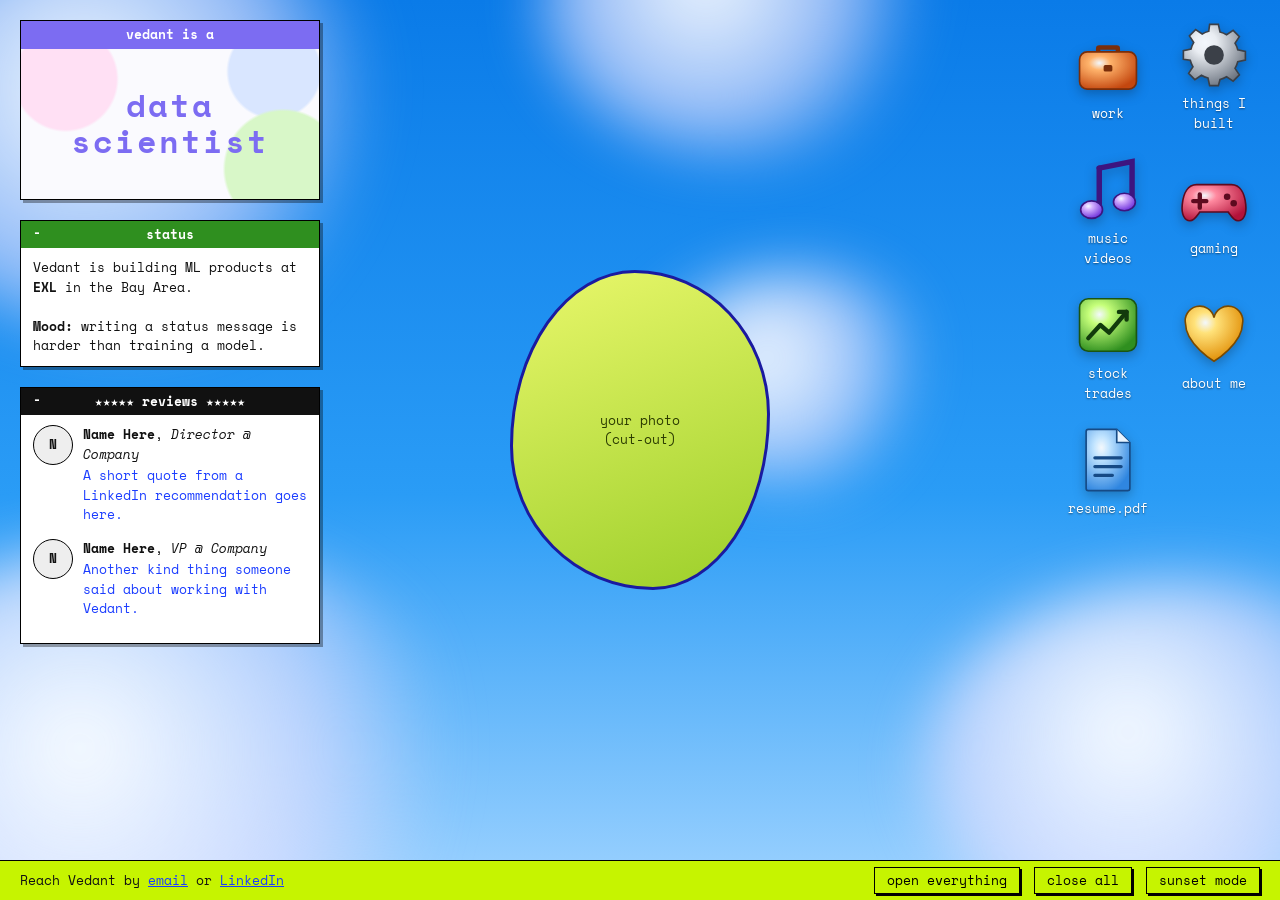
==== index.html @ 5363a7c9 "Personal site: desktop-style homepage with windows and folder icons Co-Authored-By: Devin AI <158243" ====
<!doctype html>
<html lang="en">
<head>
<meta charset="utf-8">
<meta name="viewport" content="width=device-width, initial-scale=1">
<title>Vedant Kshirsagar</title>
<meta name="description" content="Vedant Kshirsagar: data scientist, builder, musician, ex-Immortal gamer, trader.">
<link rel="preconnect" href="https://fonts.googleapis.com">
<link href="https://fonts.googleapis.com/css2?family=Space+Mono:wght@400;700&display=swap" rel="stylesheet">
<link rel="stylesheet" href="style.css">
</head>
<body class="day">
<div class="sky"><i class="c1"></i><i class="c2"></i><i class="c3"></i><i class="c4"></i><i class="c5"></i></div>

<main class="desktop">
  <div class="left">
    <section class="window" id="w-intro">
      <header style="--bar:#7c6cf2"><span>vedant is a</span></header>
      <div class="body intro"><div class="big" id="role">data scientist</div></div>
    </section>
    <section class="window" id="w-status">
      <header style="--bar:#2f8f1f"><button class="min">-</button><span>status</span></header>
      <div class="body" id="status"></div>
    </section>
    <section class="window" id="w-reviews">
      <header style="--bar:#111"><button class="min">-</button><span>★★★★★ reviews ★★★★★</span></header>
      <div class="body reviews" id="reviews"></div>
    </section>
  </div>

  <div class="me" id="me">
    <div class="blob">your photo<br>(cut-out)</div>
    <div class="hello"><b>Hi! I'm Vedant :)</b><br>This site is everything about me: work, side projects, music, games, trades and the rest. Open the icons to look around, and drag the windows wherever you like.</div>
  </div>

  <nav class="icons" id="icons"></nav>
</main>

<footer class="bar">
  <div>Reach Vedant by <a href="mailto:vedantkjobs@gmail.com">email</a> or <a href="https://www.linkedin.com/in/vedant-kshirsagar/" target="_blank">LinkedIn</a></div>
  <div class="controls"><button id="open-all">open everything</button><button id="tidy">close all</button><button id="sky-btn">sunset mode</button></div>
</footer>

<script src="content.js"></script>
<script src="icons.js"></script>
<script src="app.js"></script>
</body>
</html>
---- style.css ----
*{box-sizing:border-box}
html,body{margin:0;height:100%}
body{font:13px/1.5 "Space Mono",ui-monospace,monospace;color:#111;overflow:hidden}
a{color:#1a3cff}
.sky{position:fixed;inset:0;z-index:-1;transition:background 1s;overflow:hidden}
.day .sky{background:linear-gradient(180deg,#0a7be8 0%,#2a9cf6 55%,#9fd3ff 100%)}
.sunset .sky{background:linear-gradient(180deg,#3b2a7a 0%,#d4558a 50%,#ffb36b 100%)}
.night .sky{background:linear-gradient(180deg,#02041a 0%,#0d1a4a 60%,#28306b 100%)}
.sky i{position:absolute;border-radius:50%;filter:blur(28px);background:radial-gradient(circle at 40% 40%,rgba(255,255,255,.95),rgba(235,225,255,.6) 45%,rgba(255,255,255,0) 70%);transition:opacity 1s}
.night .sky i{opacity:.12}.sunset .sky i{opacity:.55}
.c1{width:560px;height:420px;left:-140px;top:-80px}.c2{width:700px;height:520px;left:-200px;bottom:-160px}
.c3{width:420px;height:300px;left:42%;top:-140px}.c4{width:520px;height:380px;right:-160px;bottom:-60px}.c5{width:300px;height:220px;right:26%;top:30%}
.night .sky::after{content:"";position:absolute;inset:0;background-image:radial-gradient(1.5px 1.5px at 20% 30%,#fff,transparent),radial-gradient(1px 1px at 70% 20%,#fff,transparent),radial-gradient(1.5px 1.5px at 40% 70%,#fff,transparent),radial-gradient(1px 1px at 85% 60%,#fff,transparent),radial-gradient(1px 1px at 10% 85%,#fff,transparent),radial-gradient(1.5px 1.5px at 60% 45%,#fff,transparent);background-size:400px 400px}

.desktop{position:fixed;inset:0 0 40px 0}
.left{position:absolute;left:20px;top:20px;width:300px;display:flex;flex-direction:column;gap:20px}
.window{background:#fff;border:1px solid #000;box-shadow:3px 3px 0 rgba(0,0,0,.35);width:300px}
.window header{background:var(--bar,#7c6cf2);color:#fff;font-weight:700;text-align:center;padding:4px 30px;position:relative;cursor:grab;user-select:none}
.window header:active{cursor:grabbing}
.window header button{position:absolute;top:2px;background:none;border:0;color:#fff;font:inherit;font-weight:700;cursor:pointer;padding:0 8px}
.window header .min{left:4px}.window header .x{right:4px}
.window .body{padding:10px 12px;max-height:460px;overflow:auto}
.window.minimized .body{display:none}
.intro{height:150px;display:flex;align-items:center;justify-content:center;background:radial-gradient(circle at 15% 20%,#ffe0f4 0 18%,transparent 19%),radial-gradient(circle at 88% 80%,#d8f7c8 0 20%,transparent 21%),radial-gradient(circle at 85% 15%,#d9e6ff 0 16%,transparent 17%),#fafafe}
.big{font-size:32px;font-weight:700;color:#7c6cf2;letter-spacing:.06em;text-align:center;line-height:1.1;transition:opacity .3s}
.reviews{max-height:260px}
.review{display:flex;gap:10px;margin-bottom:14px}
.review .face{flex:none;width:40px;height:40px;border:1px solid #000;border-radius:50%;background:#eee;display:flex;align-items:center;justify-content:center;font-weight:700}
.review p{margin:2px 0 0;color:#1a3cff}

.icons{position:absolute;right:16px;top:16px;display:grid;grid-template-columns:repeat(2,100px);gap:14px 6px}
.icon{background:none;border:0;cursor:pointer;color:#fff;font:inherit;text-align:center;padding:4px;text-shadow:0 1px 2px rgba(0,0,0,.5)}
.icon svg{width:70px;height:70px;display:block;margin:0 auto 4px;filter:drop-shadow(0 4px 6px rgba(0,0,0,.25));transition:transform .15s}
.icon:hover svg{transform:translateY(-3px) scale(1.06)}
.icon:hover span,.icon:focus span{background:#1a3cff}

.me{position:absolute;left:50%;top:50%;transform:translate(-50%,-50%);text-align:center}
.blob{width:260px;height:320px;margin:0 auto;border-radius:48% 52% 45% 55%/55% 45% 55% 45%;background:linear-gradient(160deg,#e9f76b,#9ccf2a);border:3px solid #1a1aa0;display:flex;align-items:center;justify-content:center;color:#2a3a00;cursor:pointer;animation:float 6s ease-in-out infinite}
@keyframes float{50%{transform:translateY(-12px) rotate(1deg)}}
.hello{display:none;position:absolute;left:50%;top:100%;transform:translateX(-50%);width:340px;margin-top:14px;background:#fff;border:1px solid #000;box-shadow:3px 3px 0 rgba(0,0,0,.35);padding:12px;text-align:left}
.me:hover .hello,.me.open .hello{display:block}

.folder{position:absolute;width:440px}
.folder .body{max-height:60vh}
.stats{display:grid;grid-template-columns:repeat(3,1fr);gap:8px;margin:10px 0}
.stats div{border:1px solid #000;padding:6px;font-size:11px;line-height:1.3}
.stats b{display:block;font-size:20px;color:#2f8f1f}
.jobs{list-style:none;padding:0;margin:0}
.jobs li{padding:6px 0;border-top:1px dashed #bbb}
.jobs span{display:inline-block;width:76px;color:#666}
.small{color:#666;font-size:12px}
.item{display:flex;gap:10px;margin-bottom:12px}
.thumb,.video,.photos div{background:repeating-linear-gradient(45deg,#f0f0f8 0 8px,#e6e6f2 8px 16px);border:1px solid #000;display:flex;align-items:center;justify-content:center;color:#666;font-size:11px}
.thumb{flex:none;width:90px;height:64px}
.video{aspect-ratio:16/9;margin-bottom:10px}
.photos{display:grid;grid-template-columns:repeat(3,1fr);gap:6px}.photos div{aspect-ratio:1}
.rank{margin:4px auto 10px;width:120px;height:120px;border-radius:24px;background:linear-gradient(145deg,#ff5a7a,#7a0f3a);color:#fff;font-weight:700;display:flex;align-items:center;justify-content:center;border:2px solid #000}
.trades{width:100%;border-collapse:collapse}.trades td,.trades th{border:1px solid #000;padding:4px 6px;text-align:left}
.up{color:#1c8a1c}.down{color:#d12a2a}
.todo{background:#fff6c2;border:1px dashed #b89a00;padding:4px 8px;font-size:11px}
.btn{display:inline-block;border:1px solid #000;padding:4px 10px;background:#c6f400;color:#000;text-decoration:none}

.bar{position:fixed;left:0;right:0;bottom:0;height:40px;background:#c6f400;border-top:1px solid #000;display:flex;align-items:center;justify-content:space-between;padding:0 20px;z-index:99999}
.controls button{font:inherit;background:none;border:1px solid #000;padding:3px 12px;margin-left:14px;cursor:pointer;box-shadow:2px 2px 0 #000}
.controls button:active{transform:translate(2px,2px);box-shadow:none}

@media (max-width:768px){
  body{overflow:auto}
  .desktop{position:static;padding:16px 16px 70px;display:flex;flex-direction:column;gap:18px}
  .left,.icons,.me{position:static;transform:none;width:auto}
  .left{order:3}.window{width:100%}
  .icons{order:1;grid-template-columns:repeat(4,1fr);gap:8px}
  .icon svg{width:52px;height:52px}
  .icon span{background:rgba(10,20,80,.45);padding:0 4px;border-radius:3px;font-size:11px}
  .me{order:2}.blob{width:200px;height:240px}
  .hello{display:block;position:static;transform:none;width:auto;margin-top:14px}
  .folder{position:fixed!important;left:8px!important;right:8px;top:8px!important;width:auto}
  .folder .body{max-height:calc(100vh - 110px)}
  .bar{font-size:11px;padding:0 10px}.controls{display:none}
}
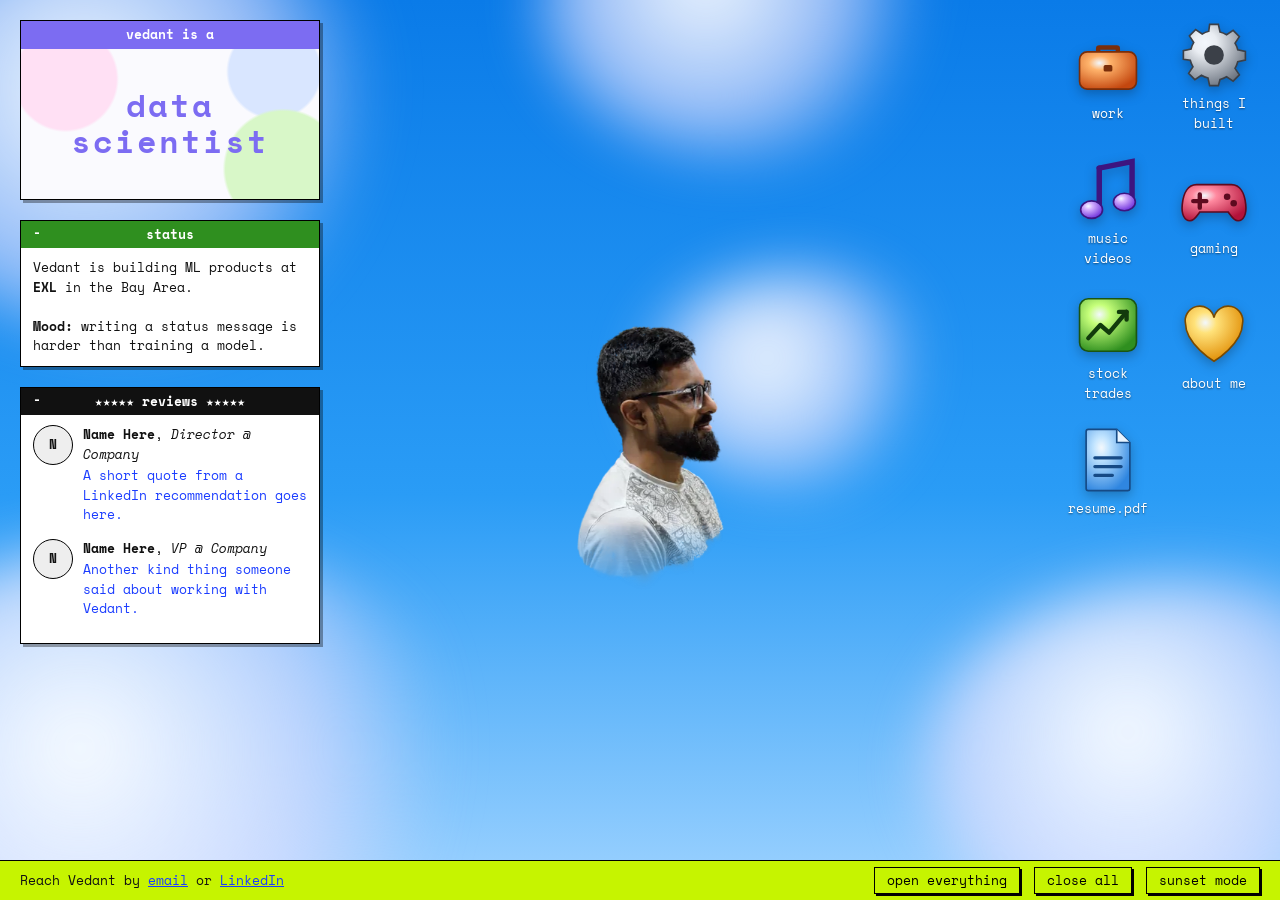
==== commit fd2ce9a4: "Center photo: spinning 3D scan of Vedant (animated WebP) Co-Authored-By: Devin AI <158243242+devin-a" ====
--- a/index.html
+++ b/index.html
@@ -29,7 +29,7 @@
   </div>
 
   <div class="me" id="me">
-    <div class="blob">your photo<br>(cut-out)</div>
+    <img class="spin" src="img/vedant-3d.webp" alt="Vedant Kshirsagar, spinning 3D scan">
     <div class="hello"><b>Hi! I'm Vedant :)</b><br>This site is everything about me: work, side projects, music, games, trades and the rest. Open the icons to look around, and drag the windows wherever you like.</div>
   </div>
 
--- a/style.css
+++ b/style.css
@@ -37,6 +37,7 @@
 .me{position:absolute;left:50%;top:50%;transform:translate(-50%,-50%);text-align:center}
 .blob{width:260px;height:320px;margin:0 auto;border-radius:48% 52% 45% 55%/55% 45% 55% 45%;background:linear-gradient(160deg,#e9f76b,#9ccf2a);border:3px solid #1a1aa0;display:flex;align-items:center;justify-content:center;color:#2a3a00;cursor:pointer;animation:float 6s ease-in-out infinite}
 @keyframes float{50%{transform:translateY(-12px) rotate(1deg)}}
+.spin{display:block;width:300px;height:auto;margin:0 auto;cursor:pointer}
 .hello{display:none;position:absolute;left:50%;top:100%;transform:translateX(-50%);width:340px;margin-top:14px;background:#fff;border:1px solid #000;box-shadow:3px 3px 0 rgba(0,0,0,.35);padding:12px;text-align:left}
 .me:hover .hello,.me.open .hello{display:block}
 
@@ -72,7 +73,7 @@
   .icons{order:1;grid-template-columns:repeat(4,1fr);gap:8px}
   .icon svg{width:52px;height:52px}
   .icon span{background:rgba(10,20,80,.45);padding:0 4px;border-radius:3px;font-size:11px}
-  .me{order:2}.blob{width:200px;height:240px}
+  .me{order:2;margin-top:30px}.spin{width:230px}
   .hello{display:block;position:static;transform:none;width:auto;margin-top:14px}
   .folder{position:fixed!important;left:8px!important;right:8px;top:8px!important;width:auto}
   .folder .body{max-height:calc(100vh - 110px)}
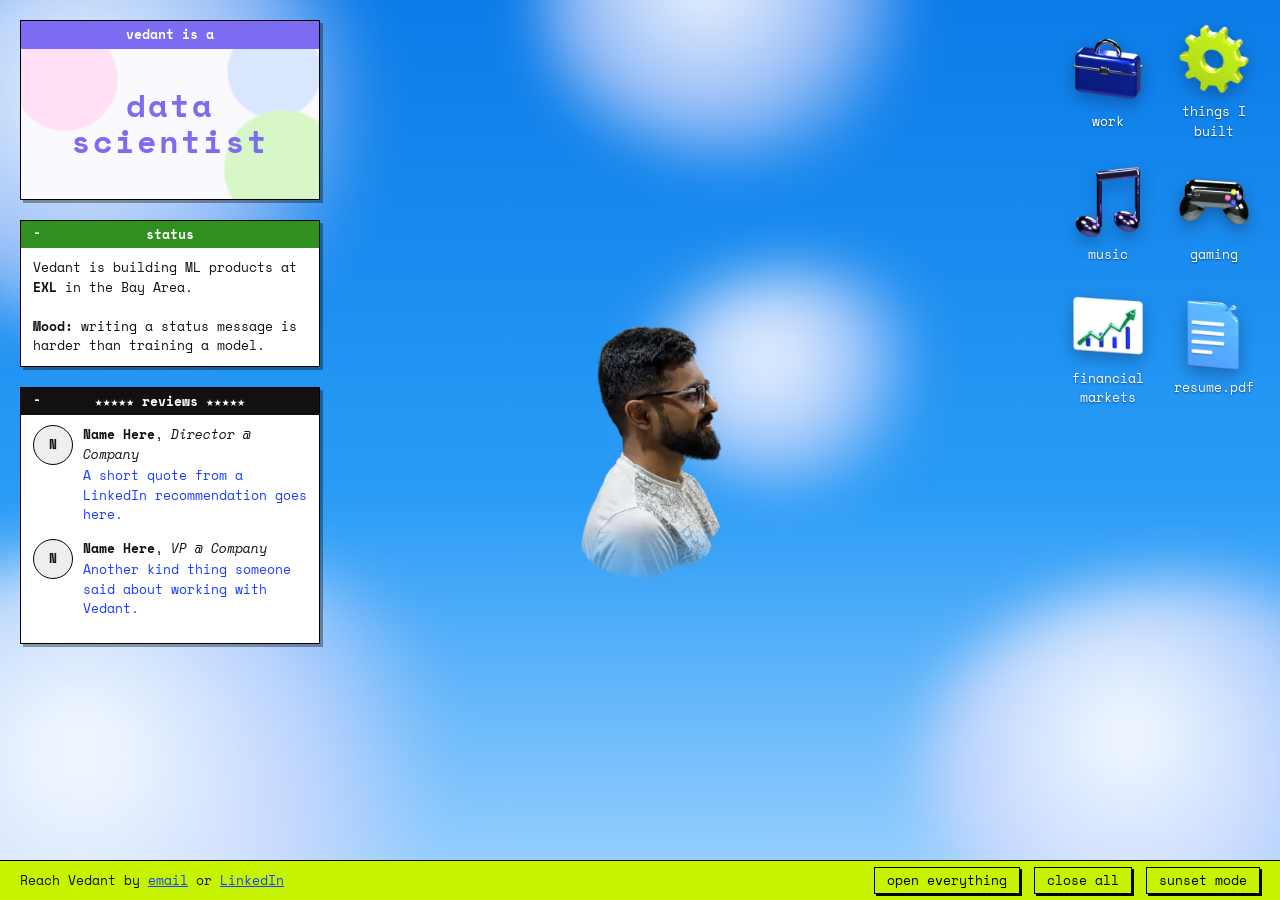
==== commit b13b7bf4: "Work section for hiring managers, both Claude certs, financial markets label, handoff notes Co-Autho" ====
--- a/index.html
+++ b/index.html
@@ -30,7 +30,7 @@
 
   <div class="me" id="me">
     <img class="spin" src="img/vedant-3d.webp" alt="Vedant Kshirsagar, spinning 3D scan">
-    <div class="hello"><b>Hi! I'm Vedant :)</b><br>This site is everything about me: work, side projects, music, games, trades and the rest. Open the icons to look around, and drag the windows wherever you like.</div>
+    <div class="hello"><b>Hi! I'm Vedant :)</b><br>This site is everything about me: work, side projects, music, games, markets and the rest. Open the icons to look around, and drag the windows wherever you like.</div>
   </div>
 
   <nav class="icons" id="icons"></nav>
--- a/style.css
+++ b/style.css
@@ -31,7 +31,8 @@
 .icons{position:absolute;right:16px;top:16px;display:grid;grid-template-columns:repeat(2,100px);gap:14px 6px}
 .icon{background:none;border:0;cursor:pointer;color:#fff;font:inherit;text-align:center;padding:4px;text-shadow:0 1px 2px rgba(0,0,0,.5)}
 .icon svg{width:70px;height:70px;display:block;margin:0 auto 4px;filter:drop-shadow(0 4px 6px rgba(0,0,0,.25));transition:transform .15s}
-.icon:hover svg{transform:translateY(-3px) scale(1.06)}
+.icon img{width:78px;height:78px;display:block;margin:0 auto 4px;object-fit:contain;filter:drop-shadow(0 6px 8px rgba(0,0,30,.28));transition:transform .15s}
+.icon:hover svg,.icon:hover img{transform:translateY(-3px) scale(1.06)}
 .icon:hover span,.icon:focus span{background:#1a3cff}
 
 .me{position:absolute;left:50%;top:50%;transform:translate(-50%,-50%);text-align:center}
@@ -43,7 +44,41 @@
 
 .folder{position:absolute;width:440px}
 .folder .body{max-height:60vh}
-.stats{display:grid;grid-template-columns:repeat(3,1fr);gap:8px;margin:10px 0}
+.chart{position:relative;margin:34px 0 8px;padding-bottom:24px;background:linear-gradient(90deg,#e4e4ef 1px,transparent 1px) 0 0/10% 100%;border-left:1px solid #000;border-bottom:1px solid #000}
+.track{position:relative;height:36px}
+.job{position:absolute;top:7px;height:22px;left:var(--l);width:var(--w);background:var(--c);border:1px solid #000;border-radius:11px;box-shadow:2px 2px 0 rgba(0,0,0,.3);cursor:pointer;transition:transform .15s,box-shadow .15s}
+.job:hover,.job.on{transform:translateY(-2px);box-shadow:3px 5px 0 rgba(0,0,0,.3)}
+.job span{position:absolute;left:calc(100% + 8px);top:1px;white-space:nowrap;font-size:12px}
+.job.flip span{left:auto;right:calc(100% + 8px)}
+.job em{font-style:normal;font-weight:700;font-size:11px;background:#e9ff3a;border:1px solid #000;padding:0 4px;margin-left:4px;display:inline-block;transform:rotate(-4deg)}
+.track{pointer-events:none}.track .job{pointer-events:auto}
+.job.school{background:repeating-linear-gradient(45deg,var(--c) 0 6px,#fff1b8 6px 12px)}
+.job.band{top:-5px;height:calc(var(--h) + 6px);background:rgba(26,60,255,.07);border:1.5px dashed #1a3cff;border-radius:12px;box-shadow:none;transform:none}
+.job.band>span{left:8px;right:auto;top:auto;bottom:100%;margin-bottom:3px;font-size:11px;color:#1a3cff}
+.job.band>span i{font-style:normal}
+.tl-info a{color:#1a3cff}
+.job.band.on{background:rgba(26,60,255,.14)}
+.job.cert{top:auto;bottom:14px;width:36px;height:36px;margin-left:calc(var(--dx,0px) - 18px);background:none;border:0;border-radius:0;box-shadow:none}
+.job.cert img{width:36px;height:36px;display:block;filter:drop-shadow(0 3px 3px rgba(0,0,0,.3))}
+.axis{position:absolute;left:0;right:0;bottom:2px;height:18px;font-size:11px;color:#555}
+.axis span{position:absolute;transform:translateX(-50%)}
+.tl-info{border:1px dashed #000;background:#fafafe;padding:8px 10px;min-height:112px}
+.tl-info ul{margin:4px 0 0;padding-left:18px}.tl-info li{margin:2px 0}
+.chips{display:flex;flex-wrap:wrap;gap:6px;margin:8px 0}.chips span{border:1px solid #000;border-radius:11px;padding:1px 8px;font-size:11px;background:#fff;box-shadow:1px 1px 0 rgba(0,0,0,.25)}
+.tiles{display:grid;grid-template-columns:repeat(4,1fr);gap:8px;padding:10px 0 4px}
+.tile{display:flex;flex-direction:column;align-items:center;gap:8px;text-align:center;text-decoration:none;color:#111;padding:8px 4px}
+.tile img{width:68px;height:68px;object-fit:contain;filter:drop-shadow(0 5px 6px rgba(0,0,30,.22));transition:transform .15s}
+.tile:hover img{transform:translateY(-3px) scale(1.06)}
+.tile span{padding:0 3px}.tile:hover span{background:#1a3cff;color:#fff}
+.tile small{display:none}
+.preview{position:fixed;width:420px;background:#fff;border:1px solid #000;box-shadow:4px 4px 0 rgba(0,0,0,.35);pointer-events:none;opacity:0;transform:translateY(8px) scale(.98);transition:opacity .15s,transform .15s}
+.preview.on{opacity:1;transform:none}
+.preview .bar{display:flex;align-items:center;gap:5px;padding:6px 8px;background:#f2f2f5;border-bottom:1px solid #ccc}
+.preview .bar i{width:9px;height:9px;border-radius:50%;background:#ff5f57}.preview .bar i+i{background:#febc2e}.preview .bar i+i+i{background:#28c840}
+.preview .bar span{flex:1;margin-left:8px;background:#fff;border:1px solid #ddd;border-radius:4px;font-size:10px;padding:0 8px;color:#555}
+.preview video{display:block;width:100%;aspect-ratio:16/10;object-fit:cover;object-position:top;background:#eee}
+.preview p{margin:0;padding:8px 10px;font-size:12px;line-height:1.4}
+.stats{display:grid;grid-template-columns:repeat(4,1fr);gap:8px;margin:10px 0}
 .stats div{border:1px solid #000;padding:6px;font-size:11px;line-height:1.3}
 .stats b{display:block;font-size:20px;color:#2f8f1f}
 .jobs{list-style:none;padding:0;margin:0}
@@ -77,5 +112,11 @@
   .hello{display:block;position:static;transform:none;width:auto;margin-top:14px}
   .folder{position:fixed!important;left:8px!important;right:8px;top:8px!important;width:auto}
   .folder .body{max-height:calc(100vh - 110px)}
+  .folder{width:auto!important}
+  .tiles{grid-template-columns:repeat(2,1fr)}.tile small{display:block;font-size:11px;color:#555;line-height:1.35}
+  .preview{display:none}
+  .stats{grid-template-columns:repeat(2,1fr)}
+  .job.band>span i{display:none}
+  .job span{font-size:10px}.job em{display:none}.axis span:nth-child(even){display:none}
   .bar{font-size:11px;padding:0 10px}.controls{display:none}
 }
